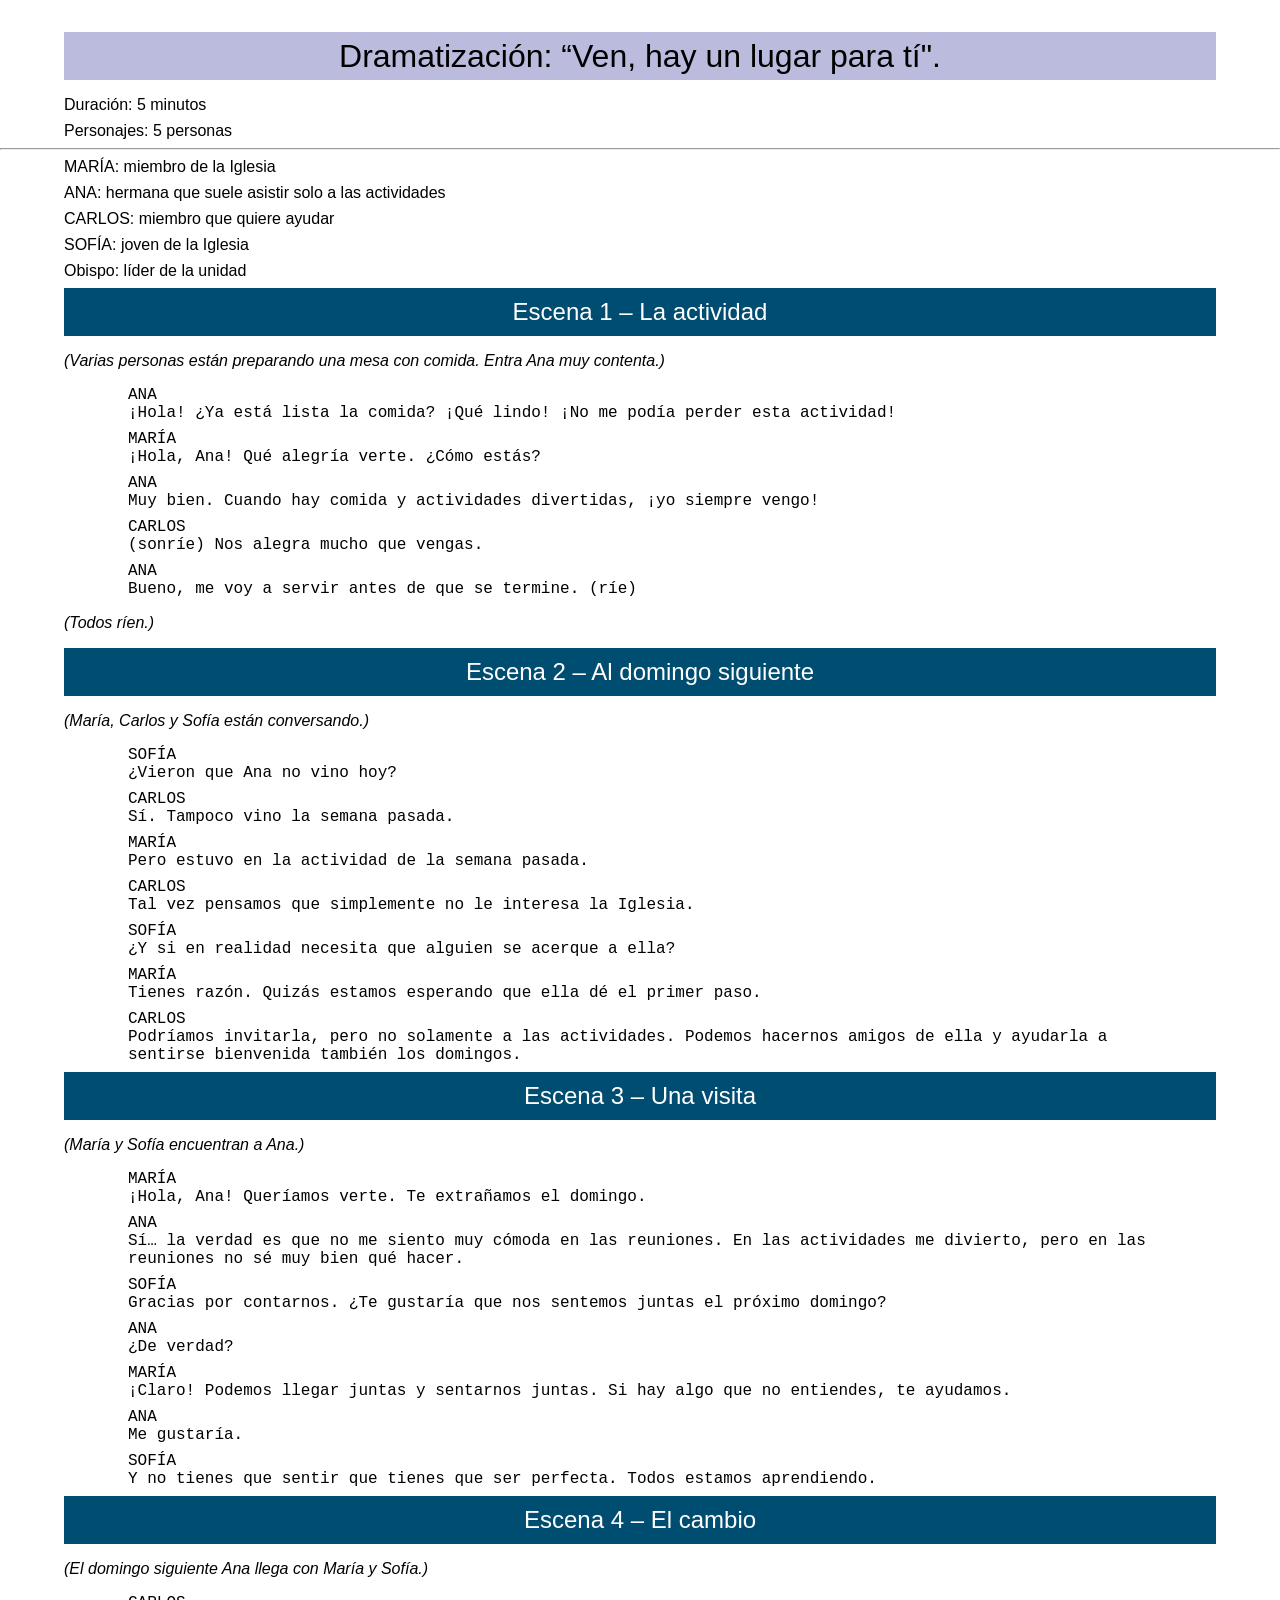
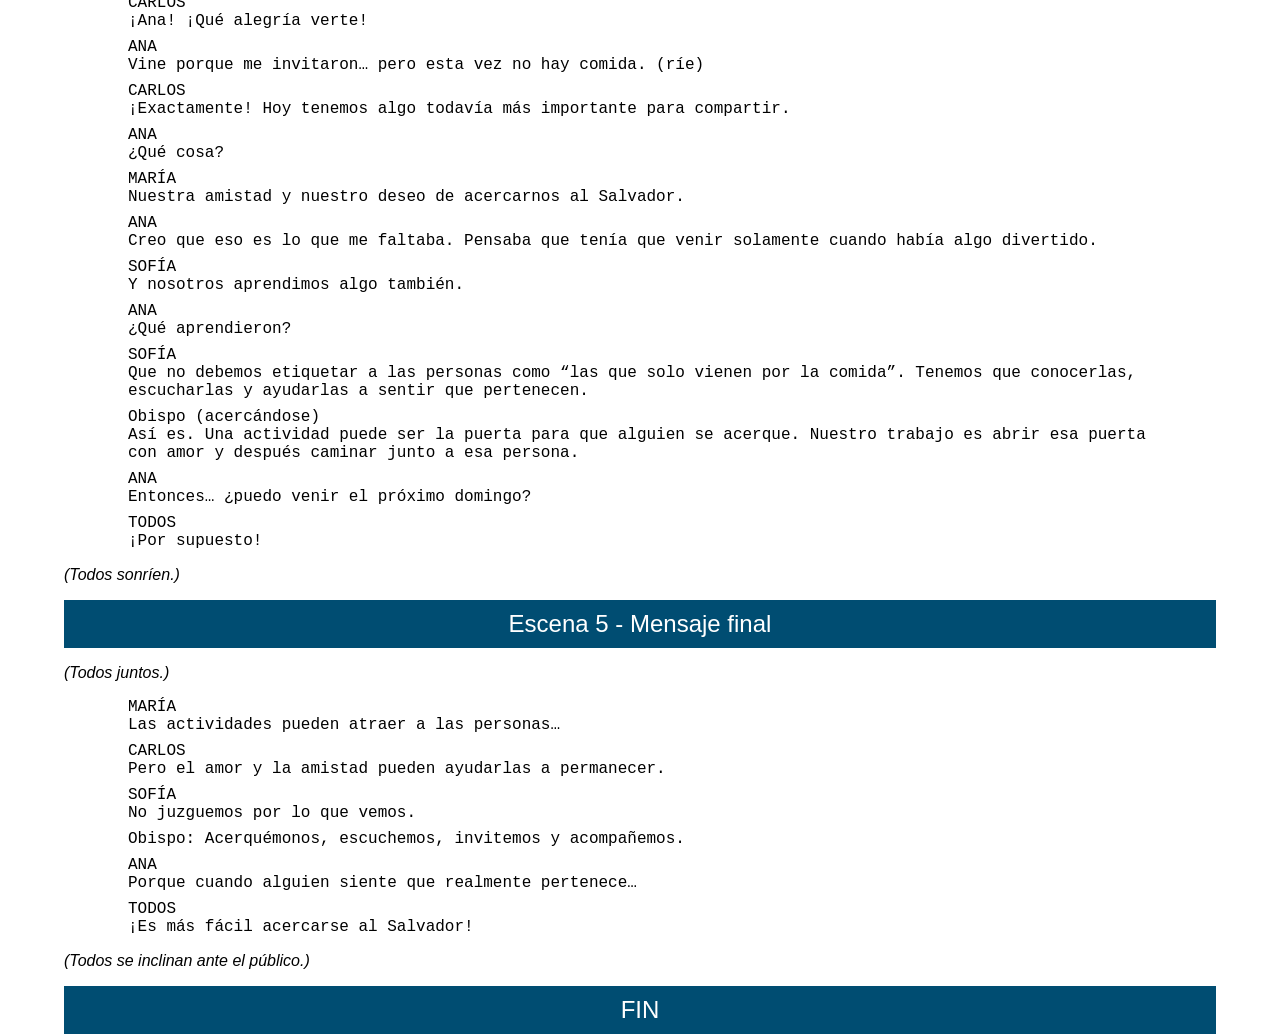
==== teatro/index.html @ a2381fa3 "fourth commit" ====
<!DOCTYPE html>
<html lang="es">

<head>
    <meta charset="UTF-8">
    <meta name="viewport" content="width=device-width, initial-scale=1.0">
    <title>Ven, hay un lugar para tí</title>
    <meta name="description"
        content="Actividad del Cuórum de Élderes y Sociedad de Socorro - Barrio Mitre, Estaca Salta. Dramatizaremos cómo acercarnos a personas que sólo van los domingos.">
    <meta name="author" content="Victor H. Neumann">
    <style>
      * {
      margin: 0;
      padding: 0;
      box-sizing: border-box;
    }

    body {
      margin: 0;
      padding: 0;
      width: 100%;
      font-family: Roboto, Arial, sans-serif;
      font-size: 16px;
      font-weight: 400;
    }


    h1,
    h2 {
      width:90%;
      line-height: 2rem;
      font-weight: 400;
      text-align: center;
      padding: 0.5rem 0;
    }

    h1 {
      background-color: #bbd;
      color: #000;
      margin: 2rem auto 1rem auto;
    }

    h2 {
      background-color: #004D72;
      color: #fff;
      margin: 0 auto;
    }

    p {
      width: 90%;
      font-style: normal;
      padding: 0;
      text-align: left;
      margin: 0.5rem auto;
    }

    p.escena {
      width: 90%;
      font-style: italic;
      padding: 0;
      text-align: left;
      margin: 1rem auto;
    }

    p.dialogo {
      width: 80%;
      font-family: "Courier New";
      font-style: normal;
      padding: 0;
      margin: 0.5rem auto;
    }

    </style>
    <script></script>
</head>

<body>
<h1>Dramatización: “Ven, hay un lugar para tí".</h1>

<header>
<p>Duración: 5 minutos</p>
<p>Personajes: 5 personas</p>
<hr>
<p>MARÍA: miembro de la Iglesia</p>
<p>ANA: hermana que suele asistir solo a las actividades</p>
<p>CARLOS: miembro que quiere ayudar</p>
<p>SOFÍA: joven de la Iglesia</p>
<p>Obispo: líder de la unidad</p>
</header>


<h2>Escena 1 – La actividad</h2>

<p class="escena">(Varias personas están preparando una mesa con comida. Entra Ana muy contenta.)</p>
<p class="dialogo">ANA<br> ¡Hola! ¿Ya está lista la comida? ¡Qué lindo! ¡No me podía perder esta actividad!</p>
<p class="dialogo">MARÍA<br> ¡Hola, Ana! Qué alegría verte. ¿Cómo estás?</p>
<p class="dialogo">ANA<br> Muy bien. Cuando hay comida y actividades divertidas, ¡yo siempre vengo!</p>
<p class="dialogo">CARLOS<br> (sonríe) Nos alegra mucho que vengas.</p>
<p class="dialogo">ANA<br> Bueno, me voy a servir antes de que se termine. (ríe)</p>

<p class="escena">(Todos ríen.)</p>

<h2>Escena 2 – Al domingo siguiente</h2>

<p class="escena">(María, Carlos y Sofía están conversando.)</p>

<p class="dialogo">SOFÍA<br> ¿Vieron que Ana no vino hoy?</p>
<p class="dialogo">CARLOS<br> Sí. Tampoco vino la semana pasada.</p>
<p class="dialogo">MARÍA<br> Pero estuvo en la actividad de la semana pasada.</p>
<p class="dialogo">CARLOS<br> Tal vez pensamos que simplemente no le interesa la Iglesia.</p>
<p class="dialogo">SOFÍA<br> ¿Y si en realidad necesita que alguien se acerque a ella?</p>
<p class="dialogo">MARÍA<br> Tienes razón. Quizás estamos esperando que ella dé el primer paso.</p>
<p class="dialogo">CARLOS<br> Podríamos invitarla, pero no solamente a las actividades. Podemos hacernos amigos de ella y ayudarla a sentirse bienvenida también los domingos.</p>

<h2>Escena 3 – Una visita</h2>

<p class="escena">(María y Sofía encuentran a Ana.)</p>

<p class="dialogo">MARÍA<br> ¡Hola, Ana! Queríamos verte. Te extrañamos el domingo.</p>
<p class="dialogo">ANA<br> Sí… la verdad es que no me siento muy cómoda en las reuniones. En las actividades me divierto, pero en las reuniones no sé muy bien qué hacer.</p>
<p class="dialogo">SOFÍA<br> Gracias por contarnos. ¿Te gustaría que nos sentemos juntas el próximo domingo?</p>
<p class="dialogo">ANA<br> ¿De verdad?</p>
<p class="dialogo">MARÍA<br> ¡Claro! Podemos llegar juntas y sentarnos juntas. Si hay algo que no entiendes, te ayudamos.</p>
<p class="dialogo">ANA<br> Me gustaría.</p>
<p class="dialogo">SOFÍA<br> Y no tienes que sentir que tienes que ser perfecta. Todos estamos aprendiendo.</p>

<h2>Escena 4 – El cambio</h2>

<p class="escena">(El domingo siguiente Ana llega con María y Sofía.)</p>

<p class="dialogo">CARLOS<br> ¡Ana! ¡Qué alegría verte!</p>
<p class="dialogo">ANA<br> Vine porque me invitaron… pero esta vez no hay comida. (ríe)</p>
<p class="dialogo">CARLOS<br> ¡Exactamente! Hoy tenemos algo todavía más importante para compartir.</p>
<p class="dialogo">ANA<br> ¿Qué cosa?</p>
<p class="dialogo">MARÍA<br> Nuestra amistad y nuestro deseo de acercarnos al Salvador.</p>
<p class="dialogo">ANA<br> Creo que eso es lo que me faltaba. Pensaba que tenía que venir solamente cuando había algo divertido.</p>
<p class="dialogo">SOFÍA<br> Y nosotros aprendimos algo también.</p>
<p class="dialogo">ANA<br> ¿Qué aprendieron?</p>
<p class="dialogo">SOFÍA<br> Que no debemos etiquetar a las personas como “las que solo vienen por la comida”.
Tenemos que conocerlas, escucharlas y ayudarlas a sentir que pertenecen.</p>
<p class="dialogo">Obispo (acercándose)<br> Así es. Una actividad puede ser la puerta para que alguien se acerque.
Nuestro trabajo es abrir esa puerta con amor y después caminar junto a esa persona.</p>
<p class="dialogo">ANA<br> Entonces… ¿puedo venir el próximo domingo?</p>
<p class="dialogo">TODOS<br> ¡Por supuesto!</p>

<p class="escena">(Todos sonríen.)</p>

<h2>Escena 5 - Mensaje final</h2>

<p class="escena">(Todos juntos.)</p>

<p class="dialogo">MARÍA<br> Las actividades pueden atraer a las personas…</p>
<p class="dialogo">CARLOS<br> Pero el amor y la amistad pueden ayudarlas a permanecer.</p>
<p class="dialogo">SOFÍA<br> No juzguemos por lo que vemos.</p>
<p class="dialogo">Obispo: Acerquémonos, escuchemos, invitemos y acompañemos.</p>
<p class="dialogo">ANA<br> Porque cuando alguien siente que realmente pertenece…</p>
<p class="dialogo">TODOS<br> ¡Es más fácil acercarse al Salvador!</p>

<p class="escena">(Todos se inclinan ante el público.)</p>

<h2>FIN</h2>
</body>
</html>
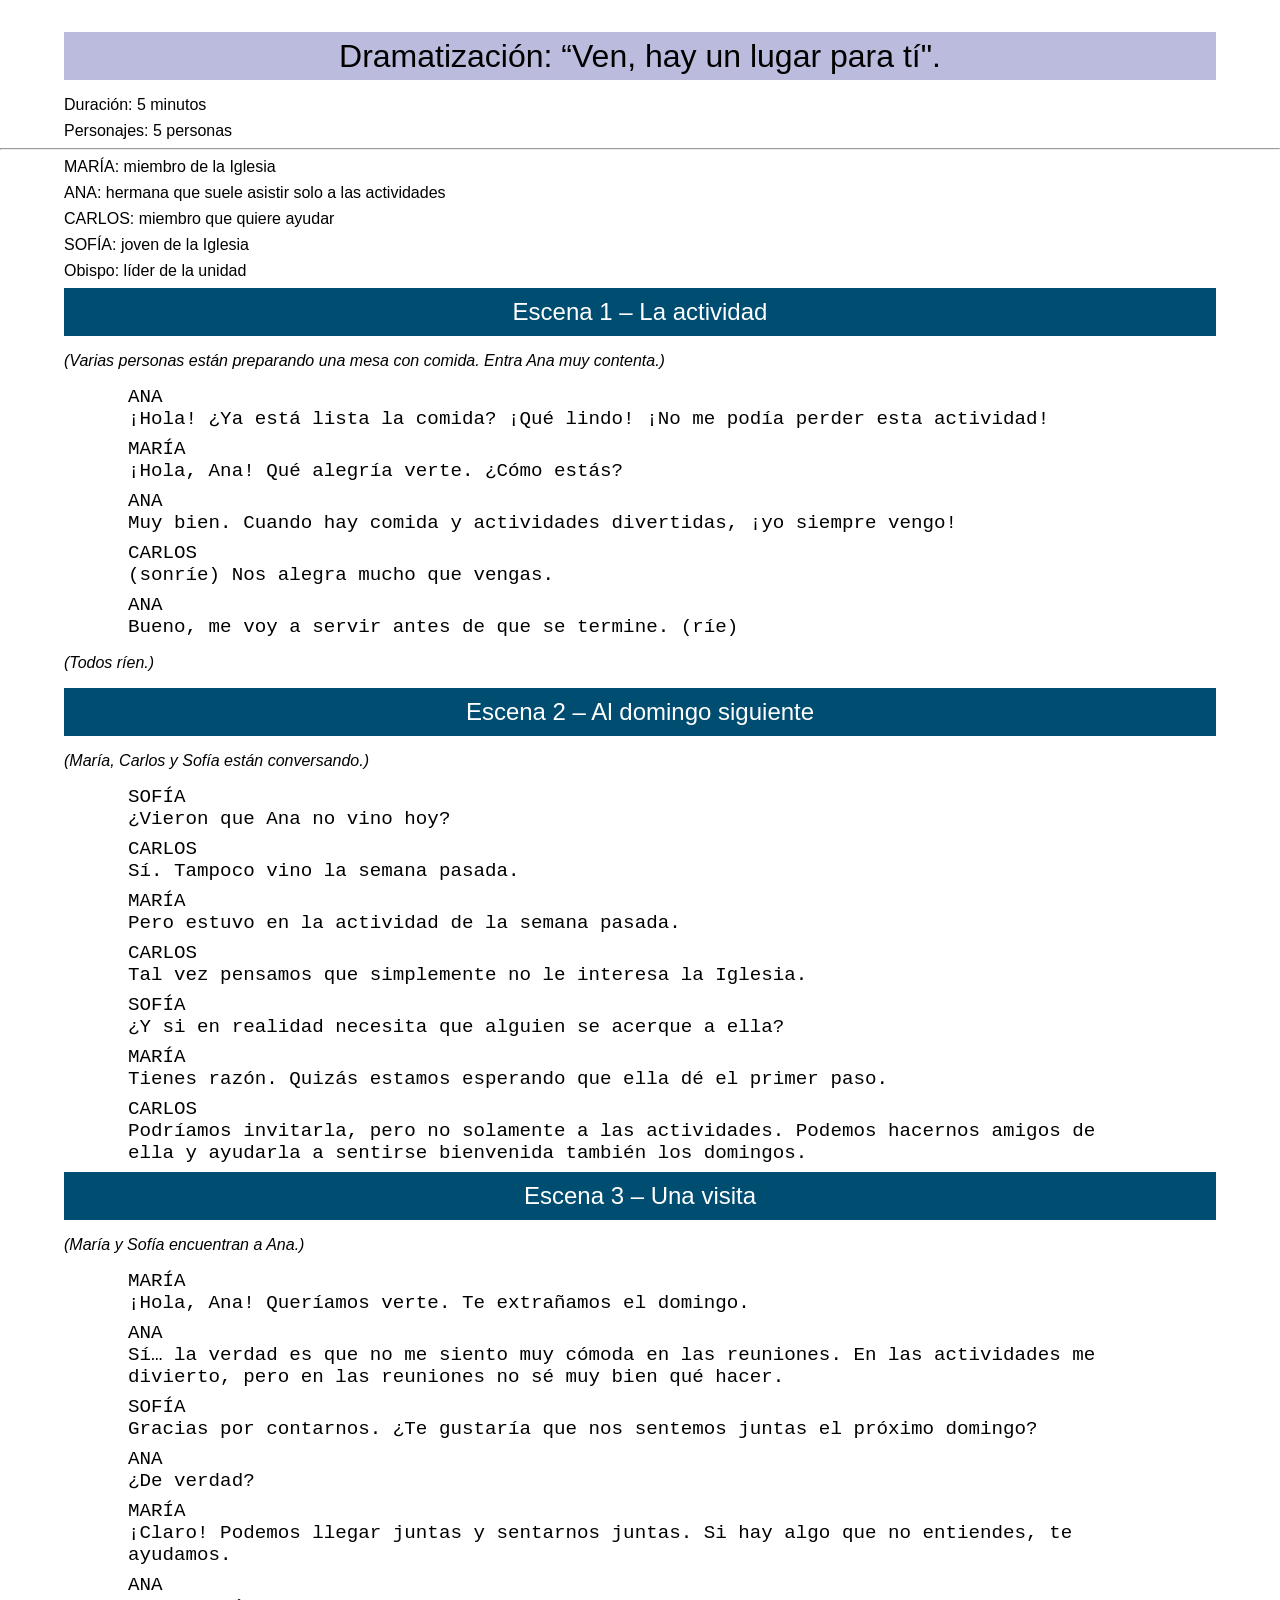
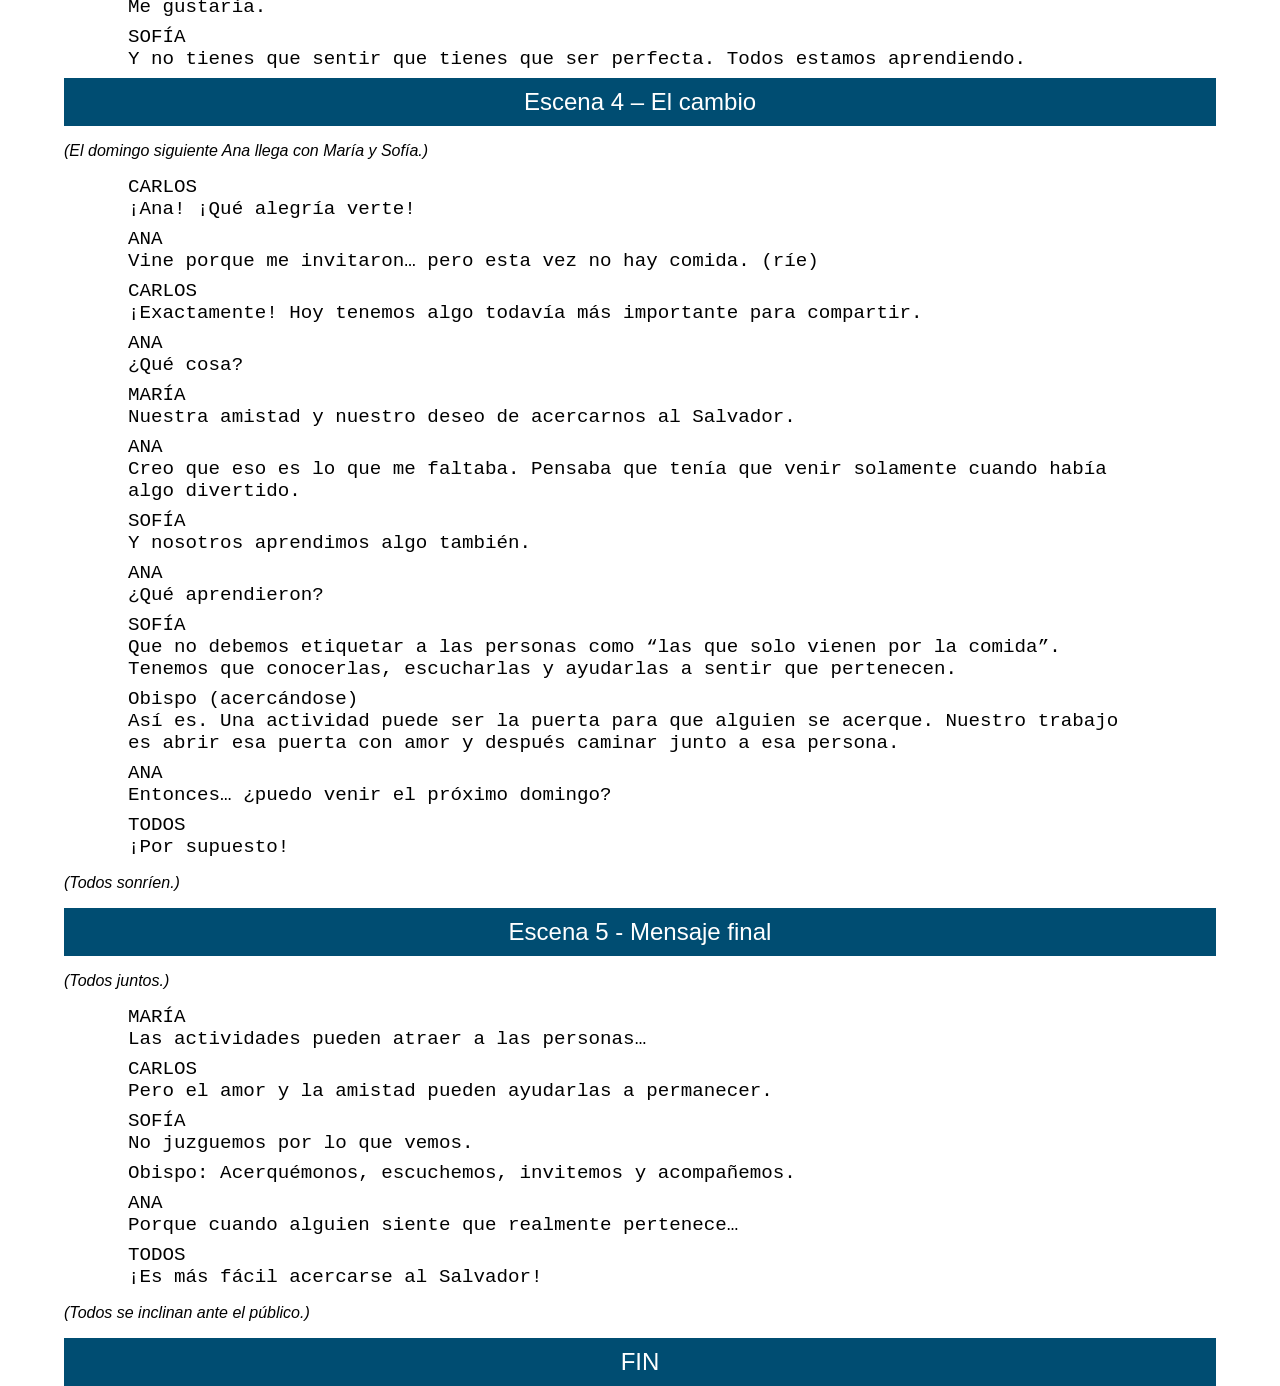
==== commit bbdec6ad: "fifth commit" ====
--- a/teatro/index.html
+++ b/teatro/index.html
@@ -66,6 +66,7 @@
       width: 80%;
       font-family: "Courier New";
       font-style: normal;
+      font-size: 1.2rem;
       padding: 0;
       margin: 0.5rem auto;
     }
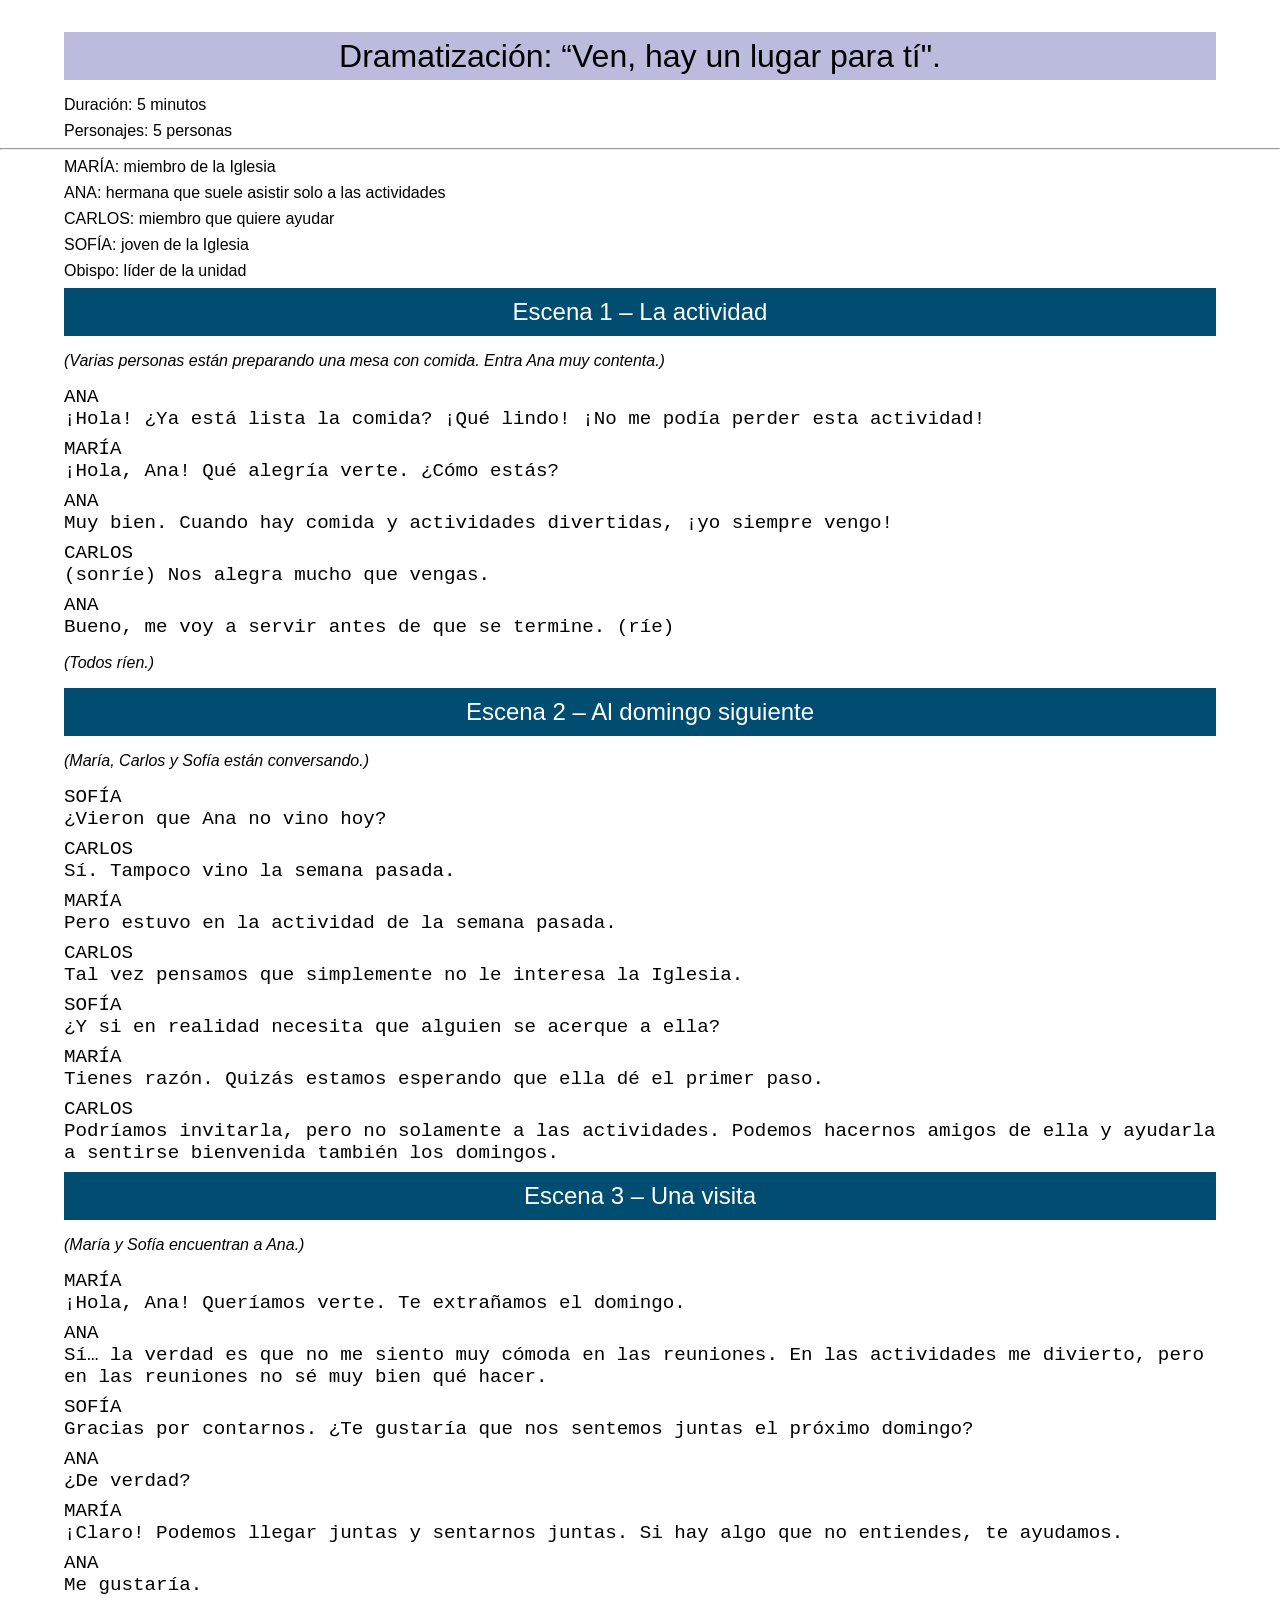
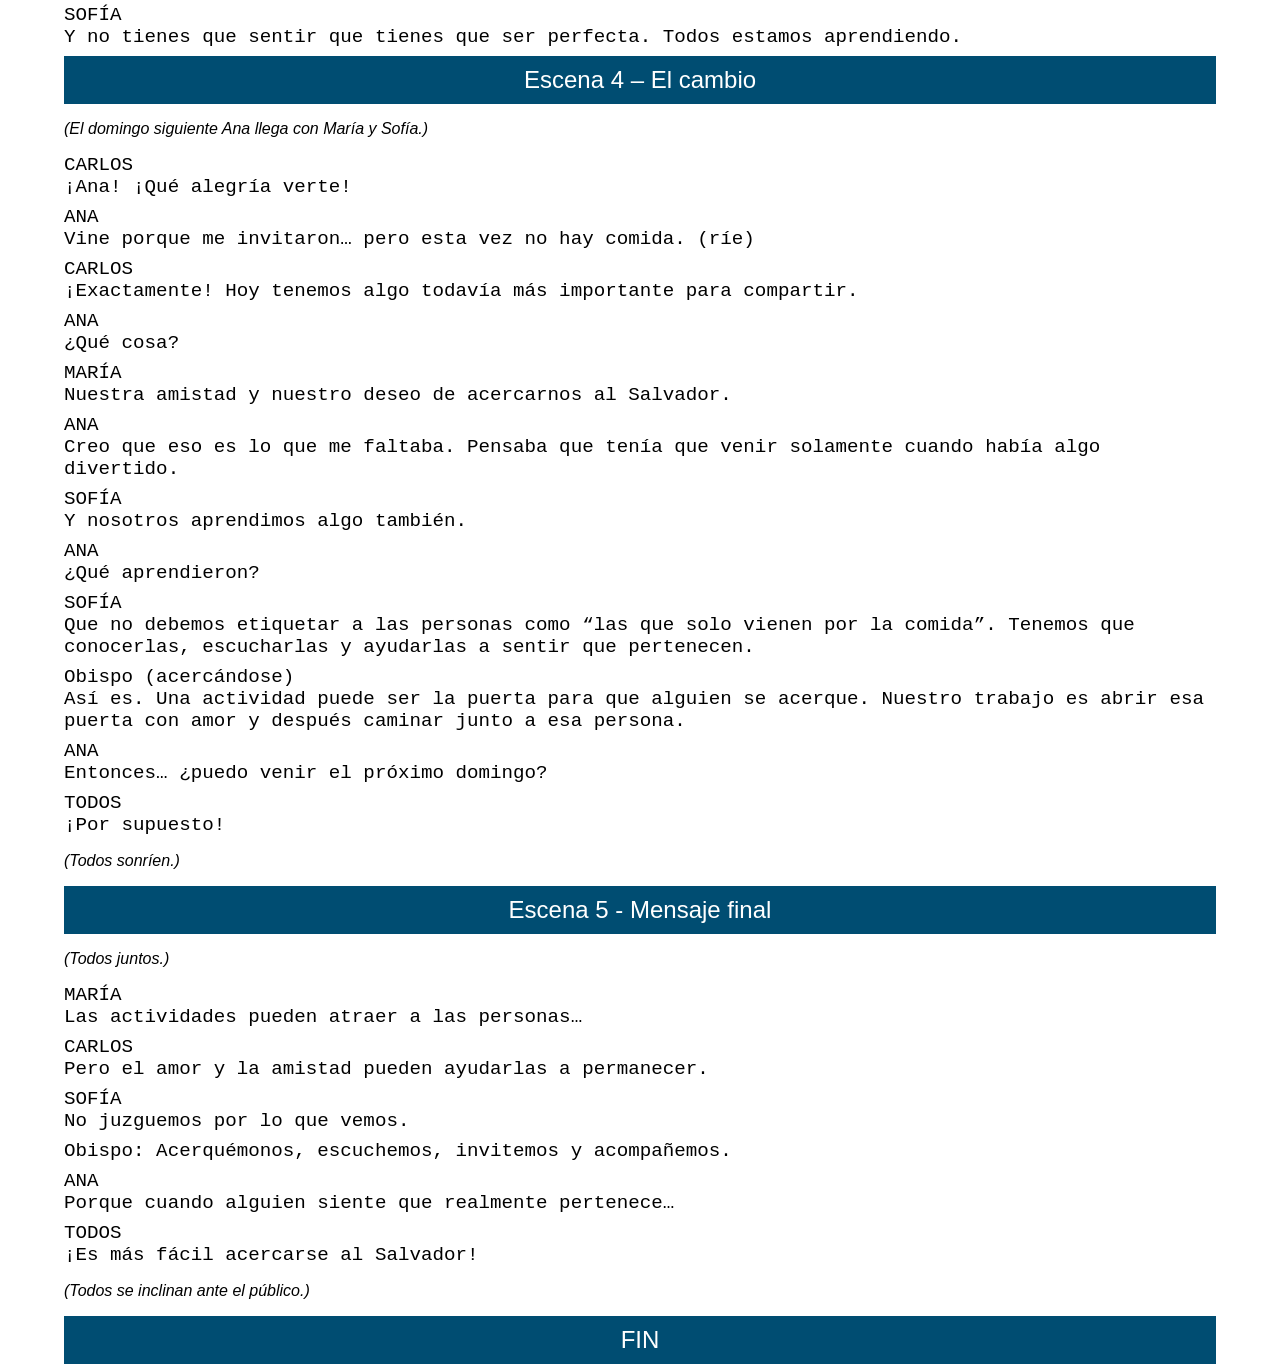
==== commit 7b6b1e45: "sixth commit" ====
--- a/teatro/index.html
+++ b/teatro/index.html
@@ -63,10 +63,11 @@
     }
 
     p.dialogo {
-      width: 80%;
+      width: 90%;
       font-family: "Courier New";
       font-style: normal;
       font-size: 1.2rem;
+      font-weight: 500;
       padding: 0;
       margin: 0.5rem auto;
     }
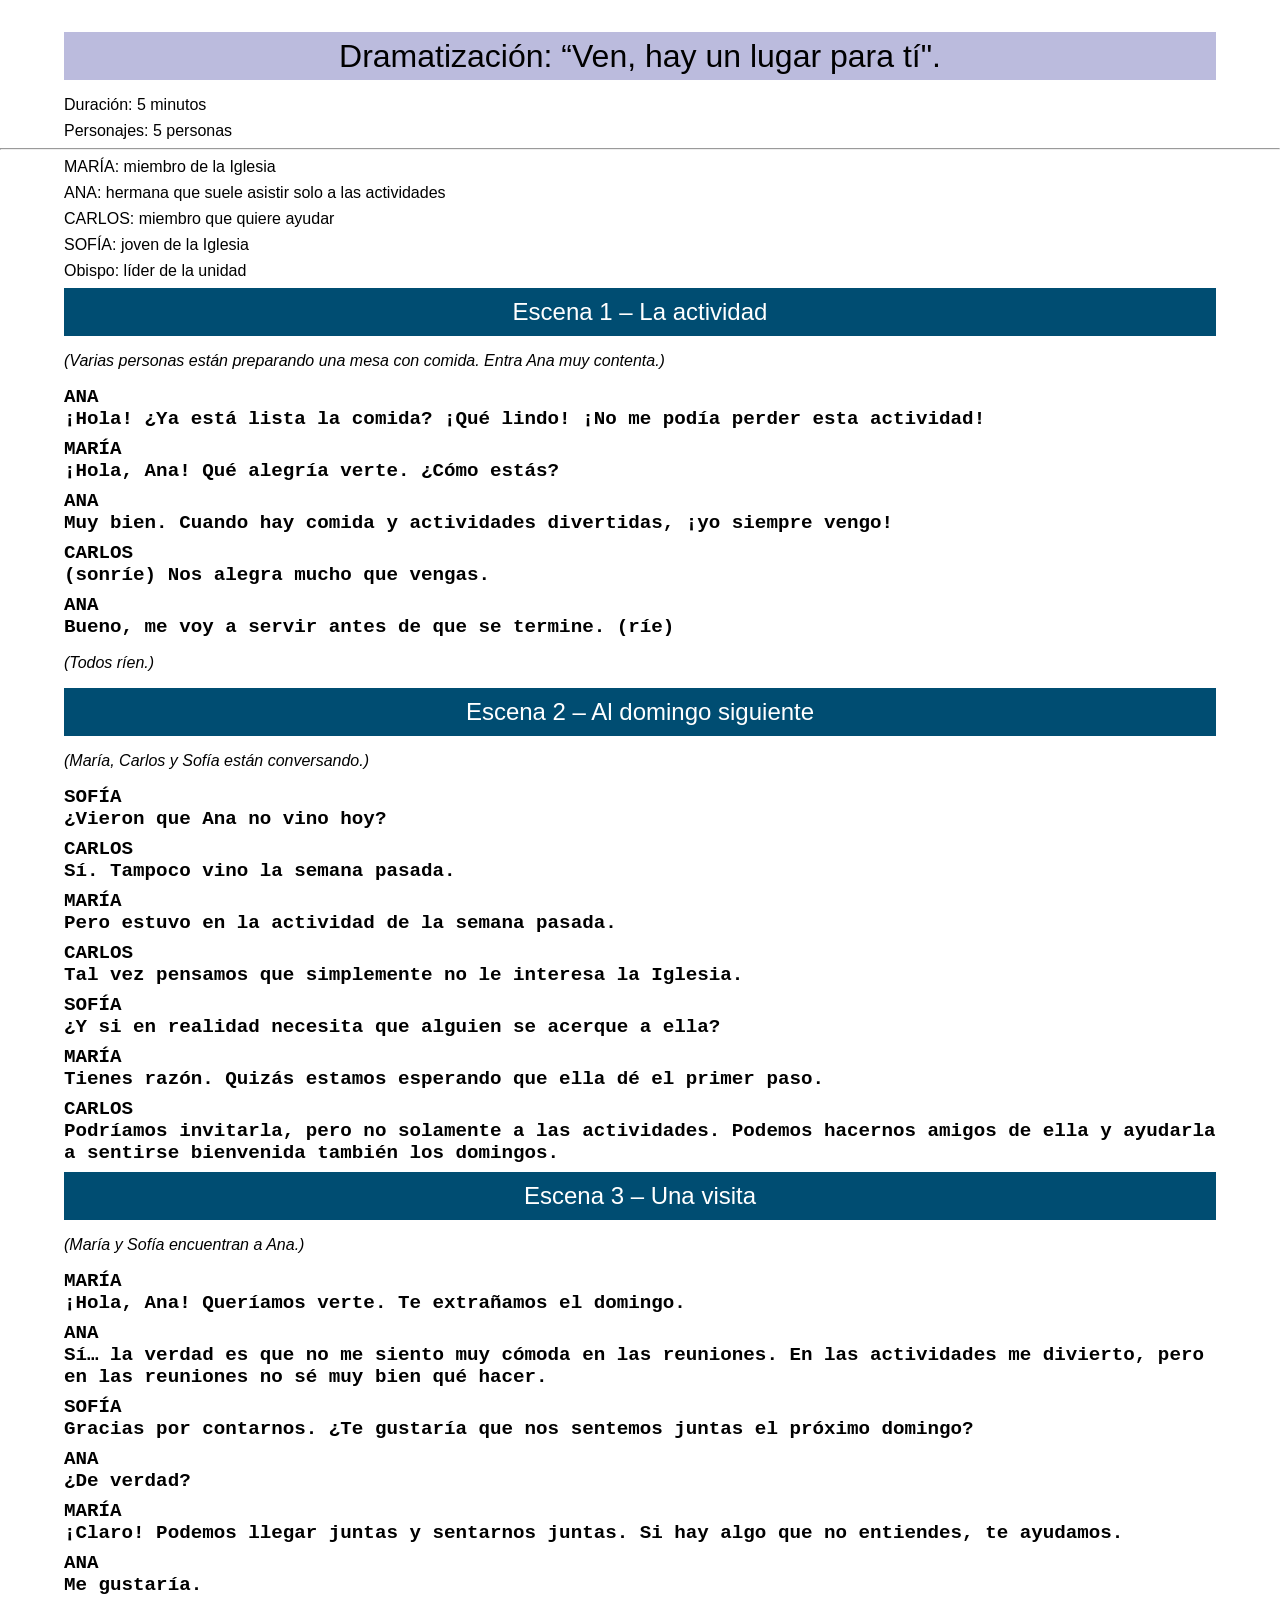
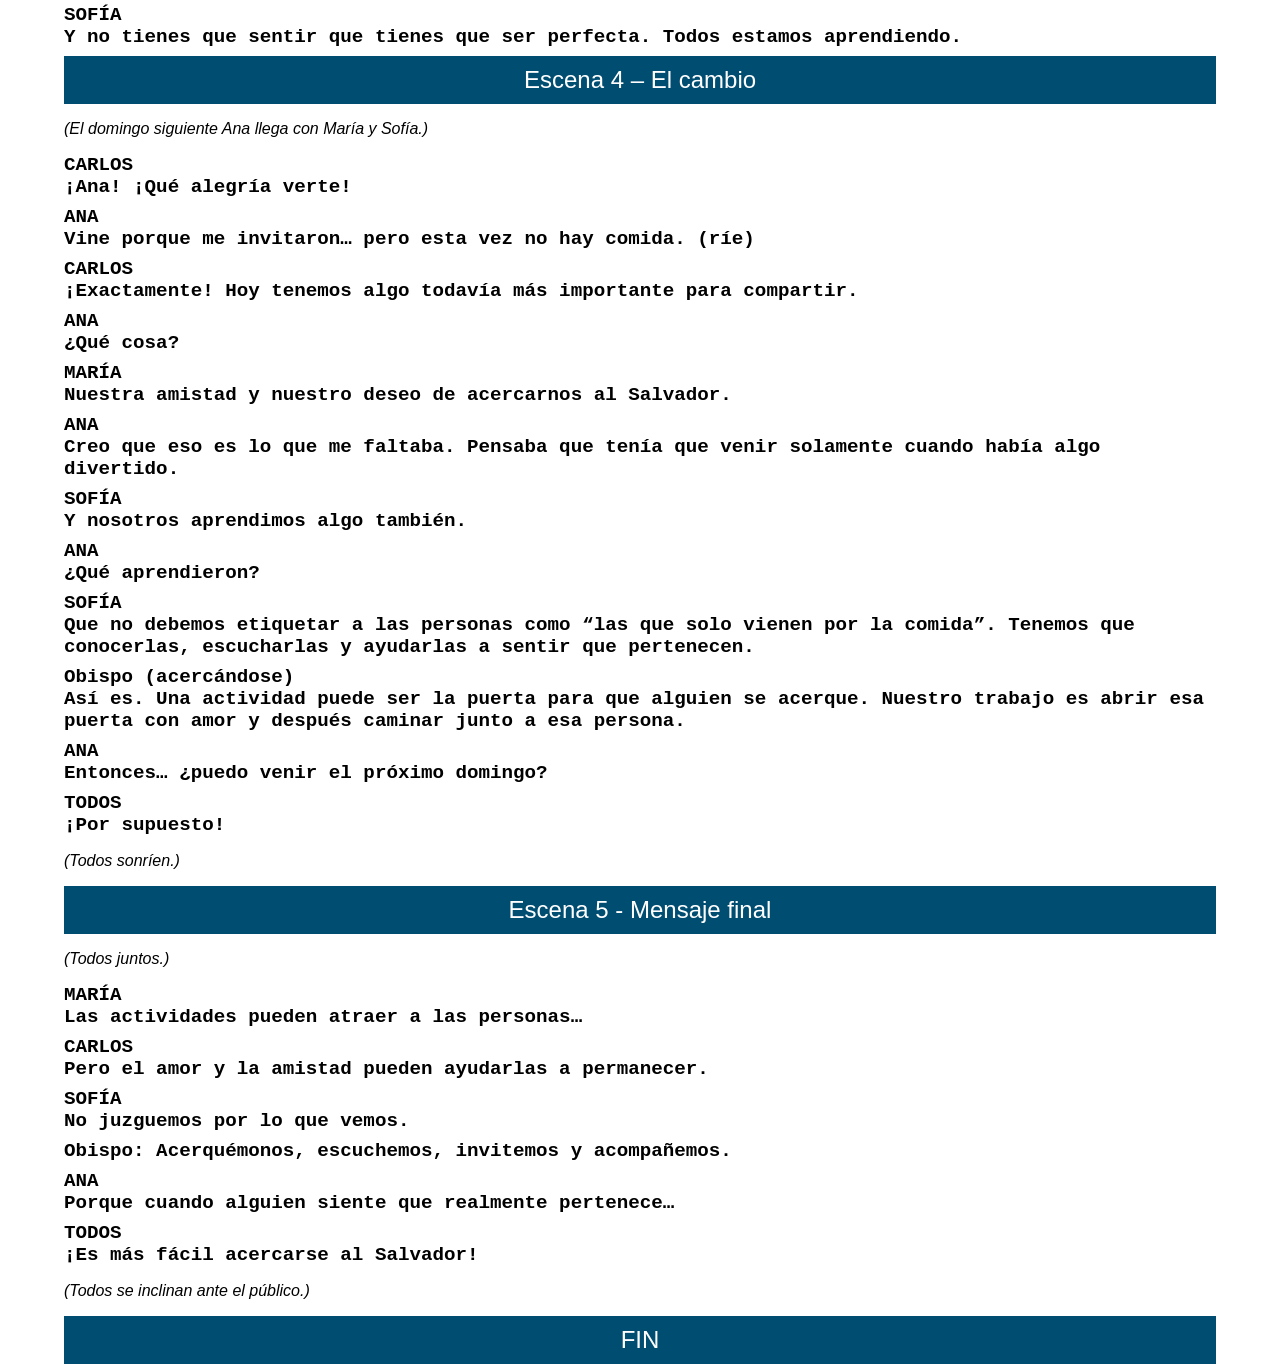
==== commit 2ac11490: "seventh commit" ====
--- a/teatro/index.html
+++ b/teatro/index.html
@@ -67,7 +67,7 @@
       font-family: "Courier New";
       font-style: normal;
       font-size: 1.2rem;
-      font-weight: 500;
+      font-weight: 700;
       padding: 0;
       margin: 0.5rem auto;
     }
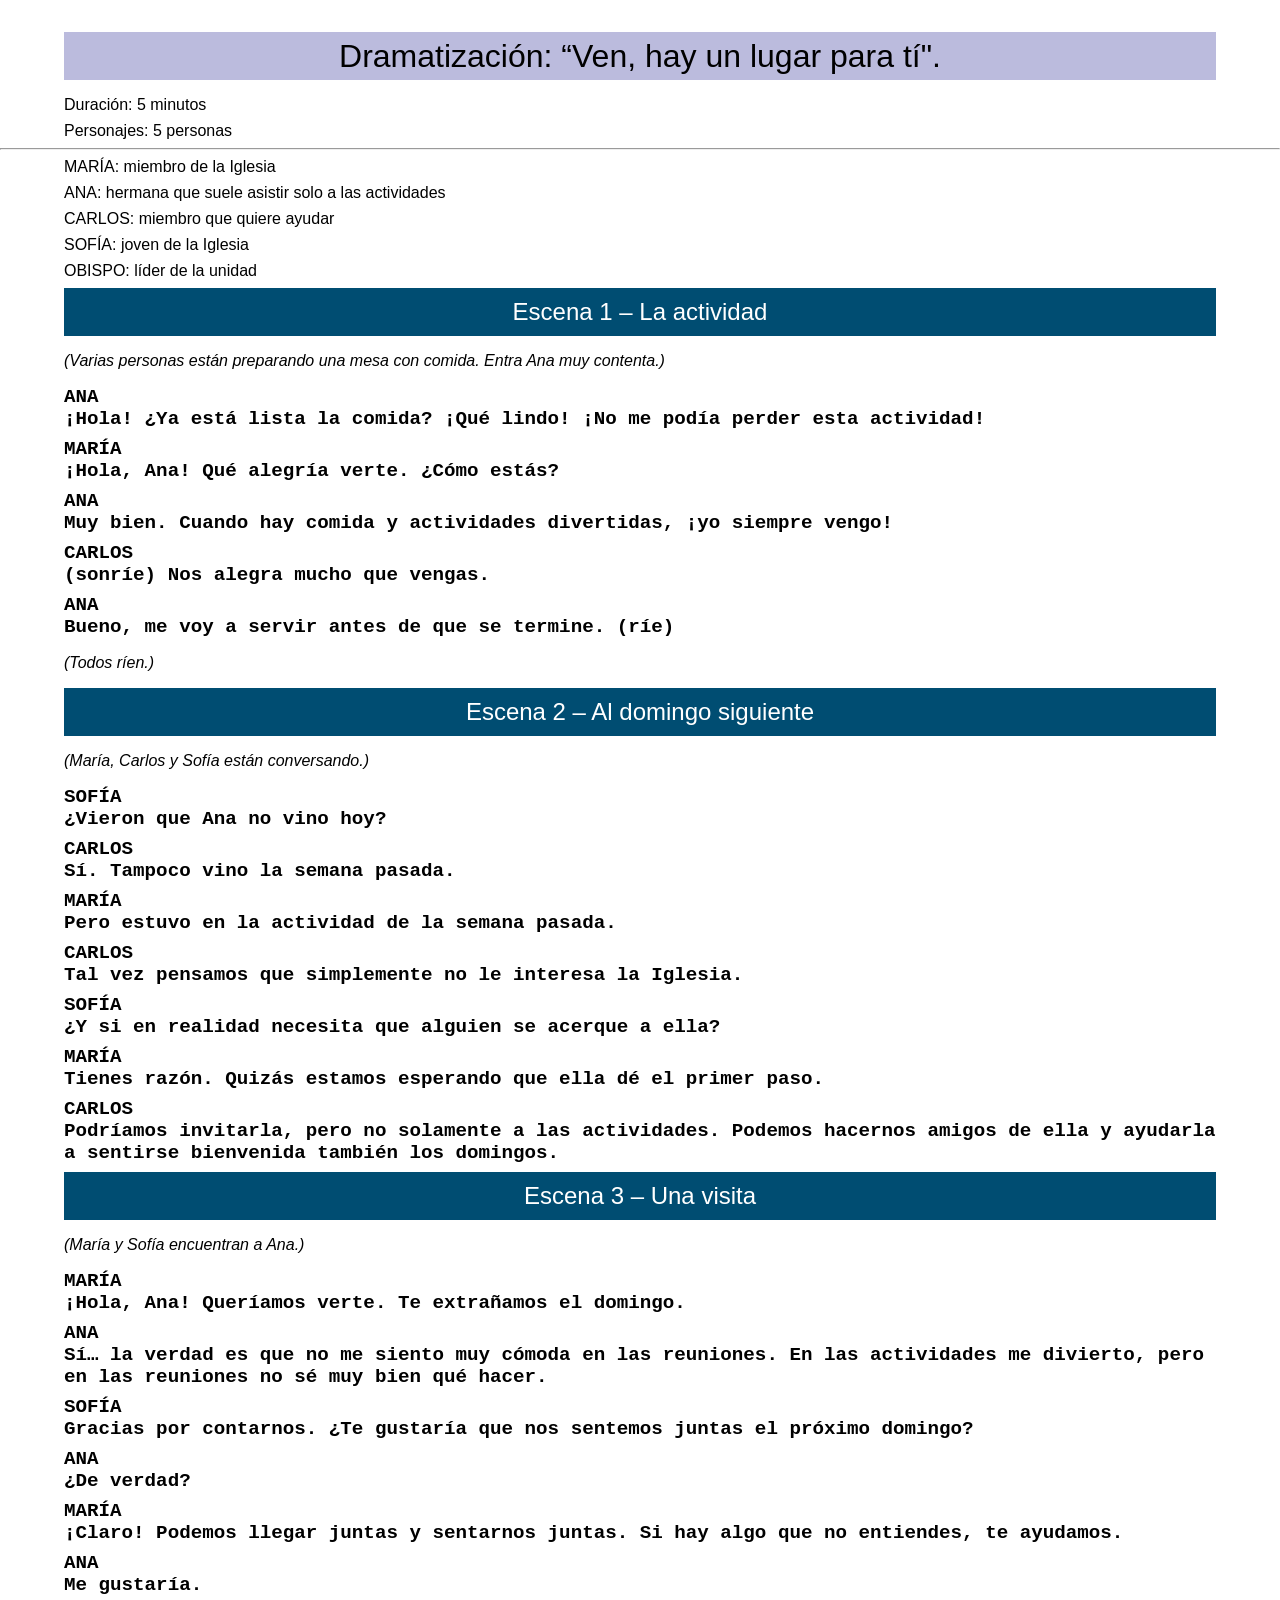
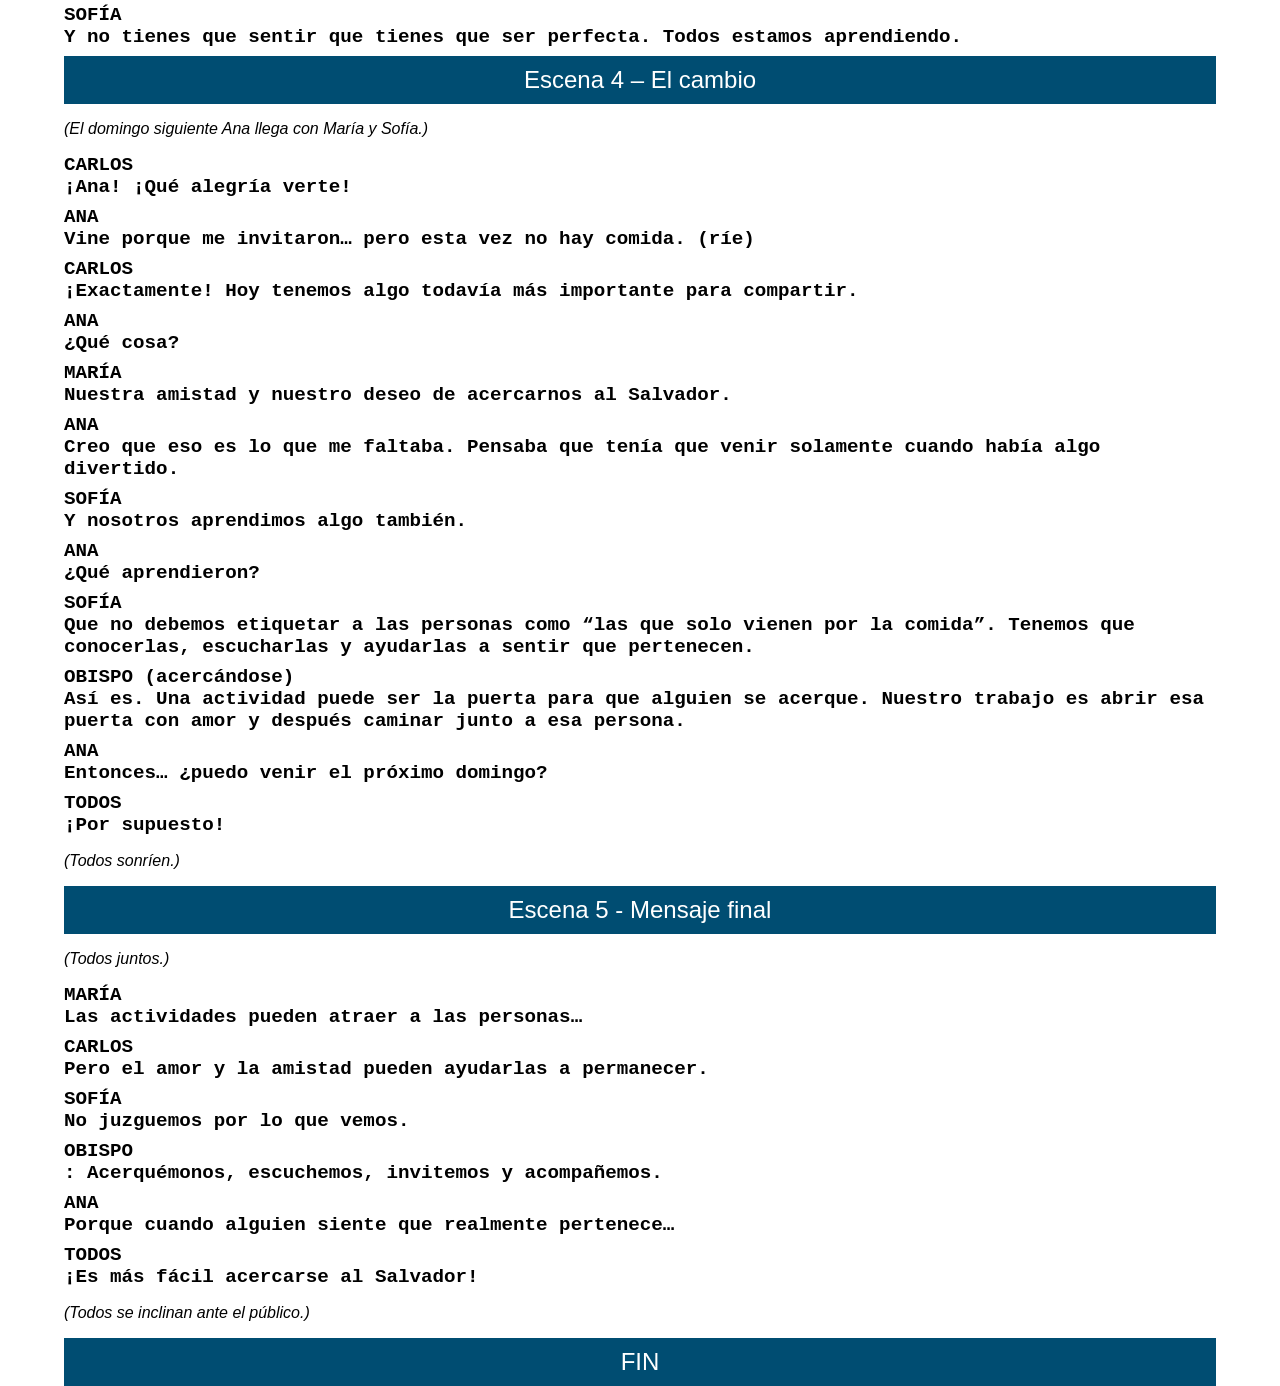
==== commit b6f47240: "9th commit, trying <strong> on character name ANA" ====
--- a/teatro/index.html
+++ b/teatro/index.html
@@ -2,78 +2,15 @@
 <html lang="es">
 
 <head>
-    <meta charset="UTF-8">
-    <meta name="viewport" content="width=device-width, initial-scale=1.0">
-    <title>Ven, hay un lugar para tí</title>
-    <meta name="description"
-        content="Actividad del Cuórum de Élderes y Sociedad de Socorro - Barrio Mitre, Estaca Salta. Dramatizaremos cómo acercarnos a personas que sólo van los domingos.">
-    <meta name="author" content="Victor H. Neumann">
-    <style>
-      * {
-      margin: 0;
-      padding: 0;
-      box-sizing: border-box;
-    }
-
-    body {
-      margin: 0;
-      padding: 0;
-      width: 100%;
-      font-family: Roboto, Arial, sans-serif;
-      font-size: 16px;
-      font-weight: 400;
-    }
-
-
-    h1,
-    h2 {
-      width:90%;
-      line-height: 2rem;
-      font-weight: 400;
-      text-align: center;
-      padding: 0.5rem 0;
-    }
-
-    h1 {
-      background-color: #bbd;
-      color: #000;
-      margin: 2rem auto 1rem auto;
-    }
-
-    h2 {
-      background-color: #004D72;
-      color: #fff;
-      margin: 0 auto;
-    }
-
-    p {
-      width: 90%;
-      font-style: normal;
-      padding: 0;
-      text-align: left;
-      margin: 0.5rem auto;
-    }
-
-    p.escena {
-      width: 90%;
-      font-style: italic;
-      padding: 0;
-      text-align: left;
-      margin: 1rem auto;
-    }
-
-    p.dialogo {
-      width: 90%;
-      font-family: "Courier New";
-      font-style: normal;
-      font-size: 1.2rem;
-      font-weight: 700;
-      padding: 0;
-      margin: 0.5rem auto;
-    }
-
-    </style>
-    <script></script>
+  <meta charset="UTF-8">
+  <meta name="viewport" content="width=device-width, initial-scale=1.0">
+  <title>Ven, hay un lugar para tí</title>
+  <meta name="description"
+      content="Actividad del Cuórum de Élderes y Sociedad de Socorro - Barrio Mitre, Estaca Salta.
+Dramatizaremos cómo acercarnos a personas que sólo van los domingos.">
+  <meta name="author" content="Virginia Neumann">
+  <link href="styles/guion-literario.css" rel="stylesheet">
+  <script></script>
 </head>
 
 <body>
@@ -87,14 +24,14 @@
 <p>ANA: hermana que suele asistir solo a las actividades</p>
 <p>CARLOS: miembro que quiere ayudar</p>
 <p>SOFÍA: joven de la Iglesia</p>
-<p>Obispo: líder de la unidad</p>
+<p>OBISPO: líder de la unidad</p>
 </header>
 
 
 <h2>Escena 1 – La actividad</h2>
 
 <p class="escena">(Varias personas están preparando una mesa con comida. Entra Ana muy contenta.)</p>
-<p class="dialogo">ANA<br> ¡Hola! ¿Ya está lista la comida? ¡Qué lindo! ¡No me podía perder esta actividad!</p>
+<p class="dialogo"><strong>ANA</strong><br> ¡Hola! ¿Ya está lista la comida? ¡Qué lindo! ¡No me podía perder esta actividad!</p>
 <p class="dialogo">MARÍA<br> ¡Hola, Ana! Qué alegría verte. ¿Cómo estás?</p>
 <p class="dialogo">ANA<br> Muy bien. Cuando hay comida y actividades divertidas, ¡yo siempre vengo!</p>
 <p class="dialogo">CARLOS<br> (sonríe) Nos alegra mucho que vengas.</p>
@@ -140,7 +77,7 @@
 <p class="dialogo">ANA<br> ¿Qué aprendieron?</p>
 <p class="dialogo">SOFÍA<br> Que no debemos etiquetar a las personas como “las que solo vienen por la comida”.
 Tenemos que conocerlas, escucharlas y ayudarlas a sentir que pertenecen.</p>
-<p class="dialogo">Obispo (acercándose)<br> Así es. Una actividad puede ser la puerta para que alguien se acerque.
+<p class="dialogo">OBISPO (acercándose)<br> Así es. Una actividad puede ser la puerta para que alguien se acerque.
 Nuestro trabajo es abrir esa puerta con amor y después caminar junto a esa persona.</p>
 <p class="dialogo">ANA<br> Entonces… ¿puedo venir el próximo domingo?</p>
 <p class="dialogo">TODOS<br> ¡Por supuesto!</p>
@@ -154,7 +91,7 @@
 <p class="dialogo">MARÍA<br> Las actividades pueden atraer a las personas…</p>
 <p class="dialogo">CARLOS<br> Pero el amor y la amistad pueden ayudarlas a permanecer.</p>
 <p class="dialogo">SOFÍA<br> No juzguemos por lo que vemos.</p>
-<p class="dialogo">Obispo: Acerquémonos, escuchemos, invitemos y acompañemos.</p>
+<p class="dialogo">OBISPO<br>: Acerquémonos, escuchemos, invitemos y acompañemos.</p>
 <p class="dialogo">ANA<br> Porque cuando alguien siente que realmente pertenece…</p>
 <p class="dialogo">TODOS<br> ¡Es más fácil acercarse al Salvador!</p>
 
--- a/teatro/styles/guion-literario.css
+++ b/teatro/styles/guion-literario.css
@@ -0,0 +1,60 @@
+  * {
+  margin: 0;
+  padding: 0;
+  box-sizing: border-box;
+}
+
+body {
+  margin: 0;
+  padding: 0;
+  width: 100%;
+  font-family: Roboto, Arial, sans-serif;
+  font-size: 16px;
+  font-weight: 400;
+}
+
+h1, h2 {
+  width:90%;
+  line-height: 2rem;
+  font-weight: 400;
+  text-align: center;
+  padding: 0.5rem 0;
+}
+
+h1 {
+  background-color: #bbd;
+  color: #000;
+  margin: 2rem auto 1rem auto;
+}
+
+h2 {
+  background-color: #004D72;
+  color: #fff;
+  margin: 0 auto;
+}
+
+p {
+  width: 90%;
+  font-style: normal;
+  padding: 0;
+  text-align: left;
+  margin: 0.5rem auto;
+}
+
+p.escena {
+  width: 90%;
+  font-style: italic;
+  padding: 0;
+  text-align: left;
+  margin: 1rem auto;
+}
+
+p.dialogo {
+  width: 90%;
+  font-family: "Courier New";
+  font-style: normal;
+  font-size: 1.2rem;
+  font-weight: 700;
+  padding: 0;
+  margin: 0.5rem auto;
+}
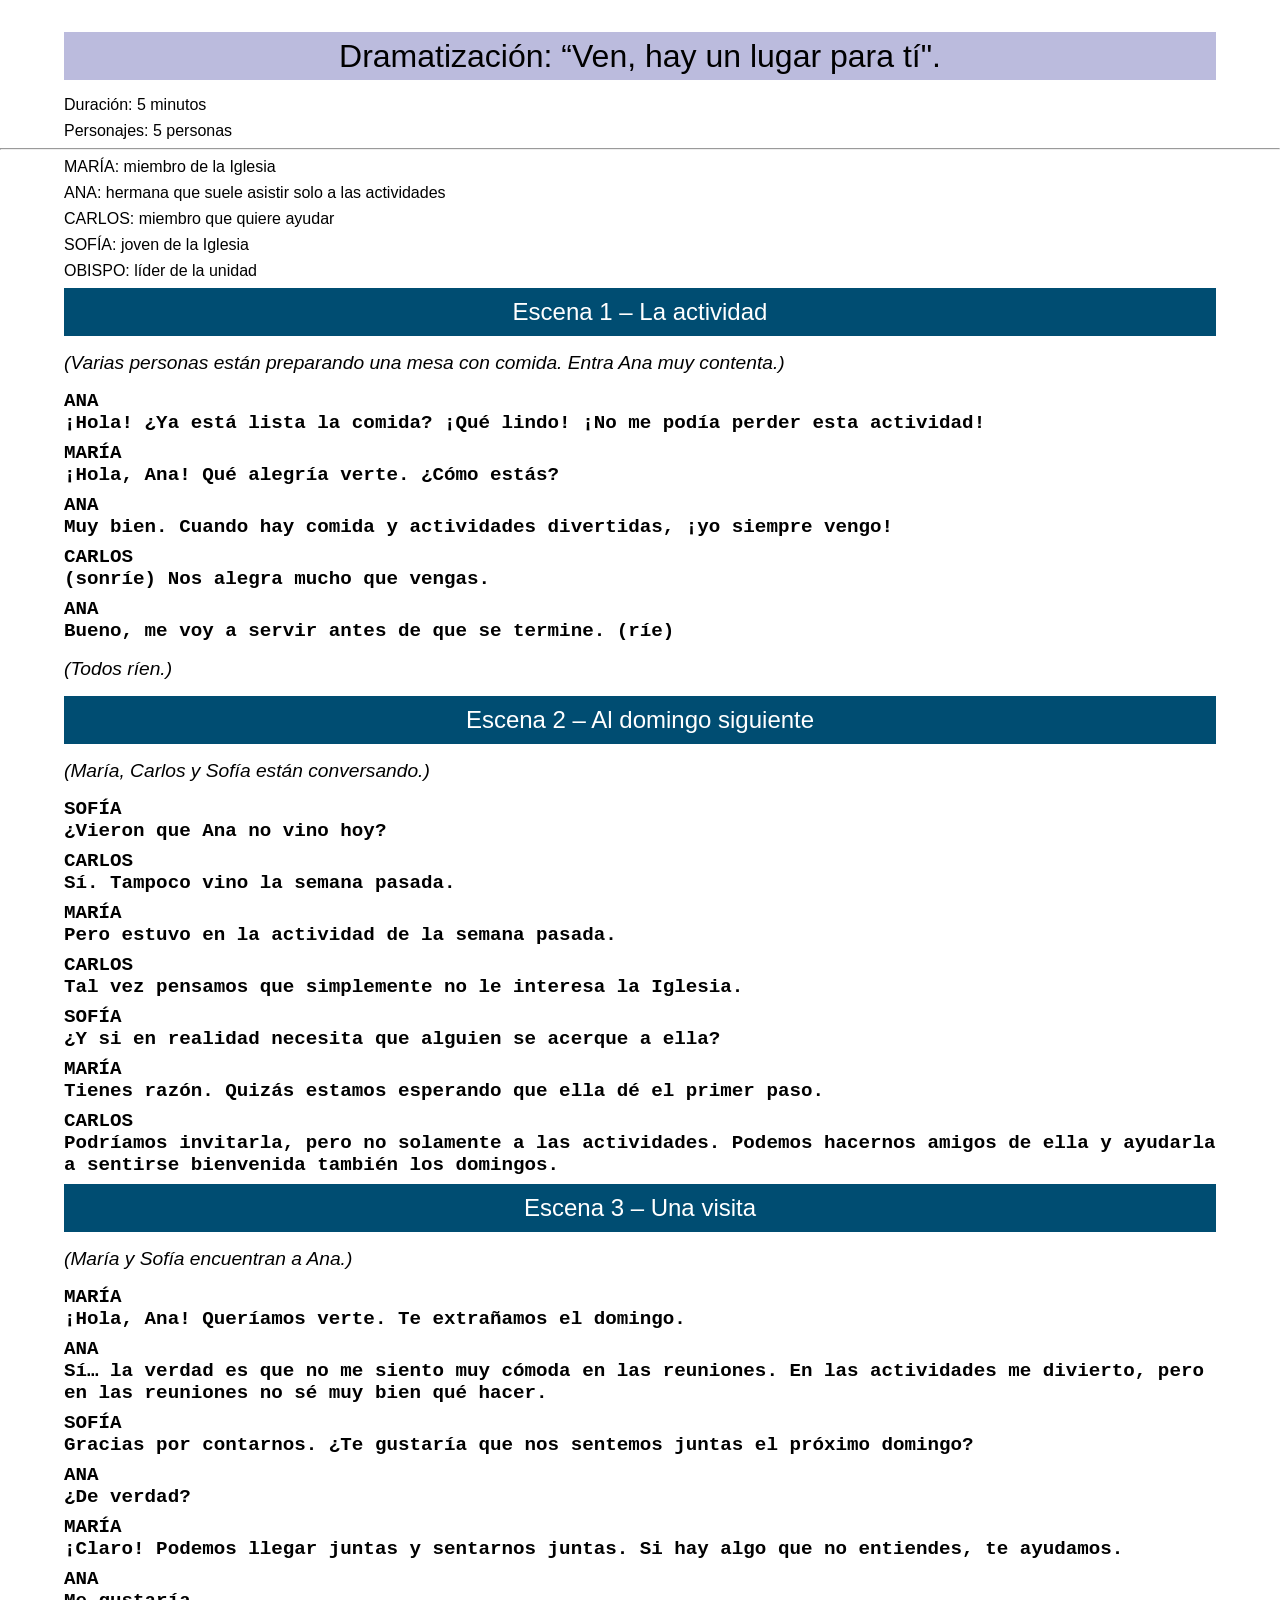
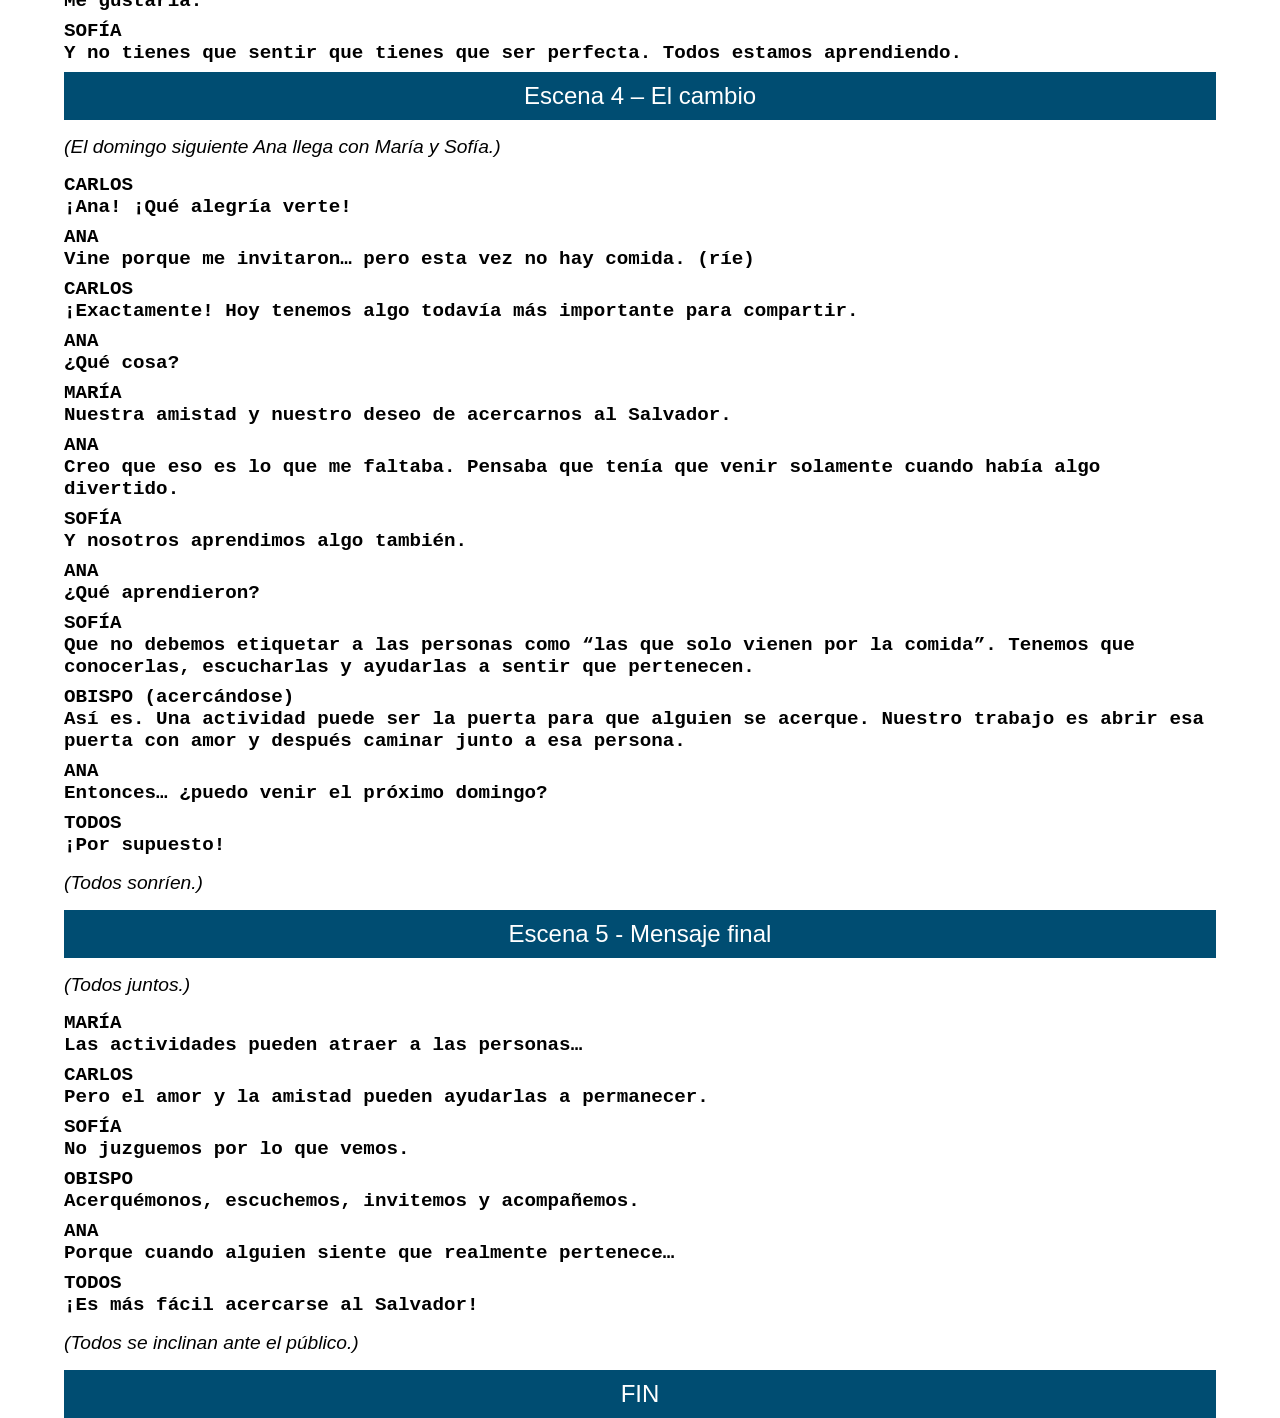
==== commit ff3ea684: "12th co0mmit, removed unnecesary colon." ====
--- a/teatro/index.html
+++ b/teatro/index.html
@@ -31,7 +31,7 @@
 <h2>Escena 1 – La actividad</h2>
 
 <p class="escena">(Varias personas están preparando una mesa con comida. Entra Ana muy contenta.)</p>
-<p class="dialogo"><strong>ANA</strong><br> ¡Hola! ¿Ya está lista la comida? ¡Qué lindo! ¡No me podía perder esta actividad!</p>
+<p class="dialogo">ANA<br> ¡Hola! ¿Ya está lista la comida? ¡Qué lindo! ¡No me podía perder esta actividad!</p>
 <p class="dialogo">MARÍA<br> ¡Hola, Ana! Qué alegría verte. ¿Cómo estás?</p>
 <p class="dialogo">ANA<br> Muy bien. Cuando hay comida y actividades divertidas, ¡yo siempre vengo!</p>
 <p class="dialogo">CARLOS<br> (sonríe) Nos alegra mucho que vengas.</p>
@@ -91,7 +91,7 @@
 <p class="dialogo">MARÍA<br> Las actividades pueden atraer a las personas…</p>
 <p class="dialogo">CARLOS<br> Pero el amor y la amistad pueden ayudarlas a permanecer.</p>
 <p class="dialogo">SOFÍA<br> No juzguemos por lo que vemos.</p>
-<p class="dialogo">OBISPO<br>: Acerquémonos, escuchemos, invitemos y acompañemos.</p>
+<p class="dialogo">OBISPO<br> Acerquémonos, escuchemos, invitemos y acompañemos.</p>
 <p class="dialogo">ANA<br> Porque cuando alguien siente que realmente pertenece…</p>
 <p class="dialogo">TODOS<br> ¡Es más fácil acercarse al Salvador!</p>
 
--- a/teatro/styles/guion-literario.css
+++ b/teatro/styles/guion-literario.css
@@ -44,6 +44,7 @@
 p.escena {
   width: 90%;
   font-style: italic;
+  font-size: 1.2rem;
   padding: 0;
   text-align: left;
   margin: 1rem auto;
